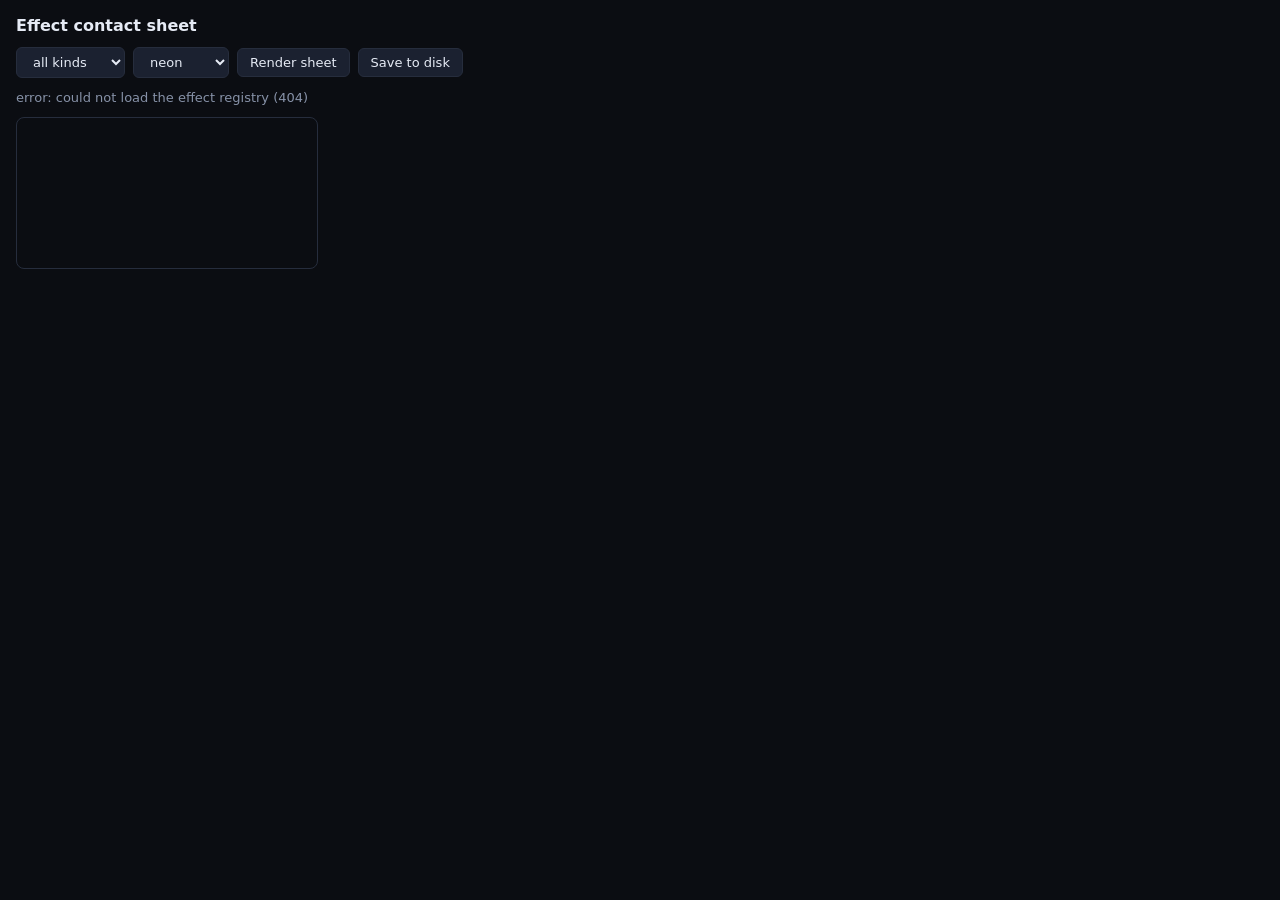
==== src/Imagine3D.Web/preview.html @ 87933363 "Add project files." ====
<!doctype html>
<html lang="en">
<head>
  <meta charset="utf-8">
  <title>Imagine3D — effect contact sheet</title>
  <style>
    body { margin: 0; background: #0b0d12; color: #e6ebf5;
           font: 13px "Segoe UI", system-ui, sans-serif; padding: 16px; }
    h1 { font-size: 16px; margin: 0 0 12px; }
    #status { color: #8792a8; margin-bottom: 12px; }
    #sheet { max-width: 100%; border: 1px solid #262d3d; border-radius: 8px; }
    .controls { margin-bottom: 12px; display: flex; gap: 8px; align-items: center; }
    button, select { font: inherit; background: #1b2130; color: inherit;
                     border: 1px solid #262d3d; border-radius: 6px; padding: 6px 12px; }
  </style>
</head>
<body>
  <h1>Effect contact sheet</h1>
  <div class="controls">
    <select id="kind">
      <option value="all">all kinds</option>
      <option value="scene2d">scene2d</option>
      <option value="raymarch">raymarch</option>
      <option value="scene3d">scene3d</option>
      <option value="post">post</option>
      <option value="transition">transition</option>
    </select>
    <select id="palette"></select>
    <button id="go">Render sheet</button>
    <button id="upload">Save to disk</button>
  </div>
  <div id="status">idle</div>
  <canvas id="sheet"></canvas>
  <canvas id="work" style="display:none"></canvas>
  <script type="module" src="ui/preview.js"></script>
</body>
</html>
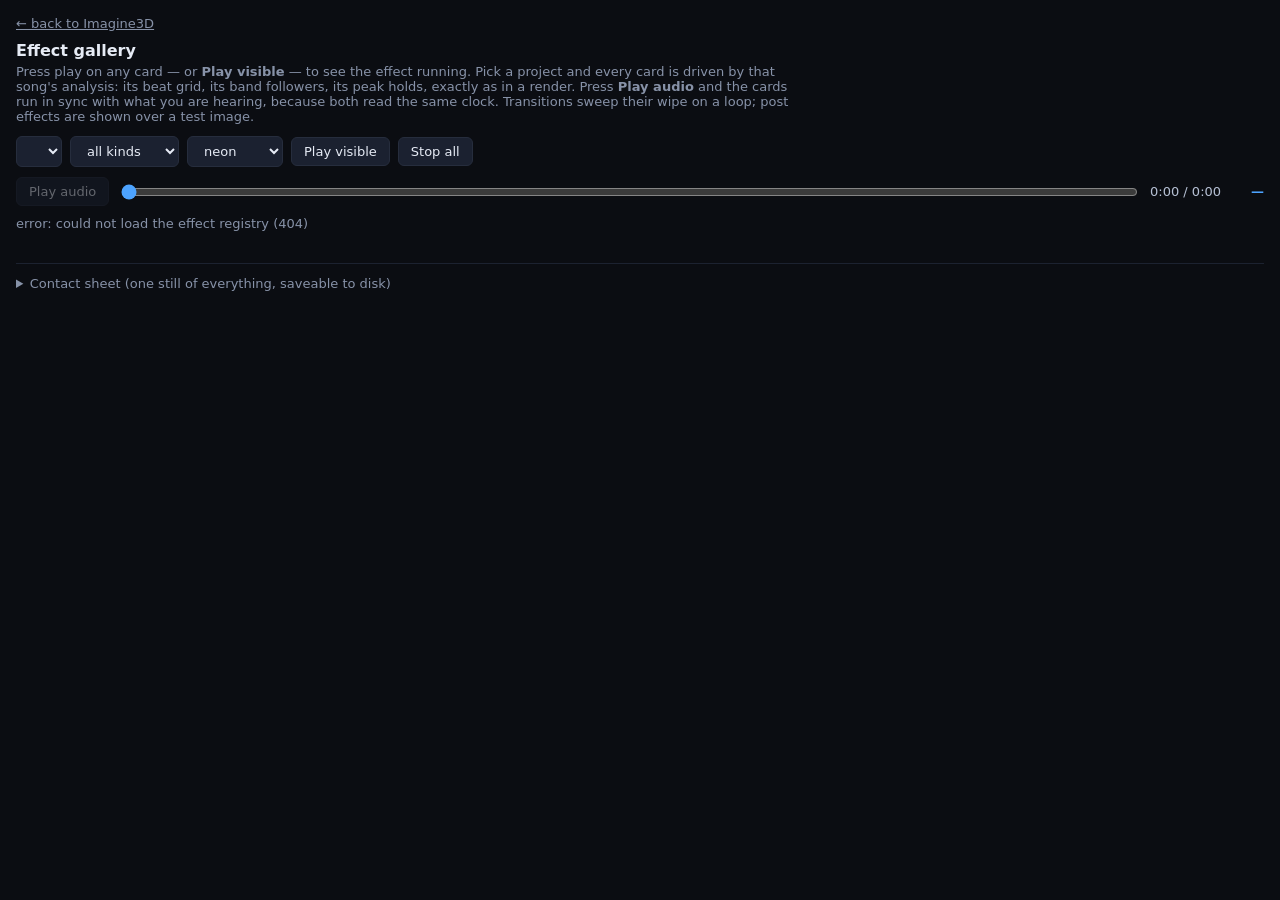
==== commit 799bf7e9: "fx" ====
--- a/src/Imagine3D.Web/preview.html
+++ b/src/Imagine3D.Web/preview.html
@@ -2,21 +2,62 @@
 <html lang="en">
 <head>
   <meta charset="utf-8">
-  <title>Imagine3D — effect contact sheet</title>
+  <title>Imagine3D — effect gallery</title>
   <style>
     body { margin: 0; background: #0b0d12; color: #e6ebf5;
            font: 13px "Segoe UI", system-ui, sans-serif; padding: 16px; }
-    h1 { font-size: 16px; margin: 0 0 12px; }
-    #status { color: #8792a8; margin-bottom: 12px; }
-    #sheet { max-width: 100%; border: 1px solid #262d3d; border-radius: 8px; }
-    .controls { margin-bottom: 12px; display: flex; gap: 8px; align-items: center; }
+    h1 { font-size: 16px; margin: 0 0 4px; }
+    .lead { color: #8792a8; margin: 0 0 12px; max-width: 96ch; }
+    .controls { margin-bottom: 10px; display: flex; gap: 8px; align-items: center; flex-wrap: wrap; }
     button, select { font: inherit; background: #1b2130; color: inherit;
                      border: 1px solid #262d3d; border-radius: 6px; padding: 6px 12px; }
+    button:hover:not(:disabled) { background: #232b3e; }
+    button:disabled { opacity: 0.4; }
+    #status { color: #8792a8; margin: 8px 0 14px; font-variant-numeric: tabular-nums; }
+
+    /* Transport */
+    .transport { display: flex; gap: 10px; align-items: center; flex: 1 1 320px; min-width: 280px; }
+    #scrub { flex: 1; accent-color: #4da3ff; }
+    .clock { font-variant-numeric: tabular-nums; color: #b6c0d4; min-width: 11ch; }
+    .bpm { color: #4da3ff; font-weight: 600; }
+
+    /* Gallery */
+    #gallery { display: grid; gap: 10px;
+               grid-template-columns: repeat(auto-fill, minmax(320px, 1fr)); }
+    .card { margin: 0; background: #12151d; border: 1px solid #212838; border-radius: 8px;
+            overflow: hidden; }
+    .card.playing { border-color: #4da3ff; }
+    .card.failed { border-color: #6b2b2b; }
+    .shot-wrap { position: relative; line-height: 0; }
+    .shot { width: 100%; height: auto; display: block; cursor: pointer; background: #000; }
+    .play { position: absolute; left: 8px; bottom: 8px; padding: 4px 10px; line-height: 1.2;
+            background: rgba(10,13,20,0.78); border-color: #3a465f; border-radius: 999px;
+            opacity: 0; transition: opacity .12s; }
+    .shot-wrap:hover .play, .card.playing .play { opacity: 1; }
+    figcaption { padding: 6px 9px 8px; display: flex; flex-direction: column; gap: 1px; }
+    .name { font-weight: 600; }
+    .meta { color: #7d879c; font-size: 12px; }
+
+    /* The old contact sheet still lives here - it is what the backend drives. */
+    details { margin-top: 18px; border-top: 1px solid #1c2230; padding-top: 12px; }
+    summary { cursor: pointer; color: #8792a8; }
+    #sheet { max-width: 100%; border: 1px solid #262d3d; border-radius: 8px; margin-top: 10px; }
   </style>
 </head>
 <body>
-  <h1>Effect contact sheet</h1>
+  <p style="margin:0 0 10px"><a href="index.html" style="color:#8792a8">&larr; back to Imagine3D</a></p>
+  <h1>Effect gallery</h1>
+  <p class="lead">
+    Press play on any card — or <b>Play visible</b> — to see the effect running.
+    Pick a project and every card is driven by that song's analysis: its beat
+    grid, its band followers, its peak holds, exactly as in a render. Press
+    <b>Play audio</b> and the cards run in sync with what you are hearing, because
+    both read the same clock. Transitions sweep their wipe on a loop; post effects
+    are shown over a test image.
+  </p>
+
   <div class="controls">
+    <select id="project" title="Song whose analysis drives the cards"></select>
     <select id="kind">
       <option value="all">all kinds</option>
       <option value="scene2d">scene2d</option>
@@ -26,12 +67,32 @@
       <option value="transition">transition</option>
     </select>
     <select id="palette"></select>
-    <button id="go">Render sheet</button>
-    <button id="upload">Save to disk</button>
+    <button id="playVisible">Play visible</button>
+    <button id="stopAll">Stop all</button>
   </div>
-  <div id="status">idle</div>
-  <canvas id="sheet"></canvas>
-  <canvas id="work" style="display:none"></canvas>
+
+  <div class="controls">
+    <div class="transport">
+      <button id="audio" disabled>Play audio</button>
+      <input id="scrub" type="range" min="0" max="1000" value="0" title="Scrub the song">
+      <span class="clock" id="clock">0:00 / 0:00</span>
+      <span class="bpm" id="bpm">—</span>
+    </div>
+  </div>
+
+  <div id="status">loading…</div>
+  <div id="gallery"></div>
+
+  <details>
+    <summary>Contact sheet (one still of everything, saveable to disk)</summary>
+    <div class="controls" style="margin-top:10px">
+      <button id="go">Render sheet</button>
+      <button id="upload">Save to disk</button>
+      <span id="sheet-status"></span>
+    </div>
+    <canvas id="sheet"></canvas>
+  </details>
+
   <script type="module" src="ui/preview.js"></script>
 </body>
 </html>
